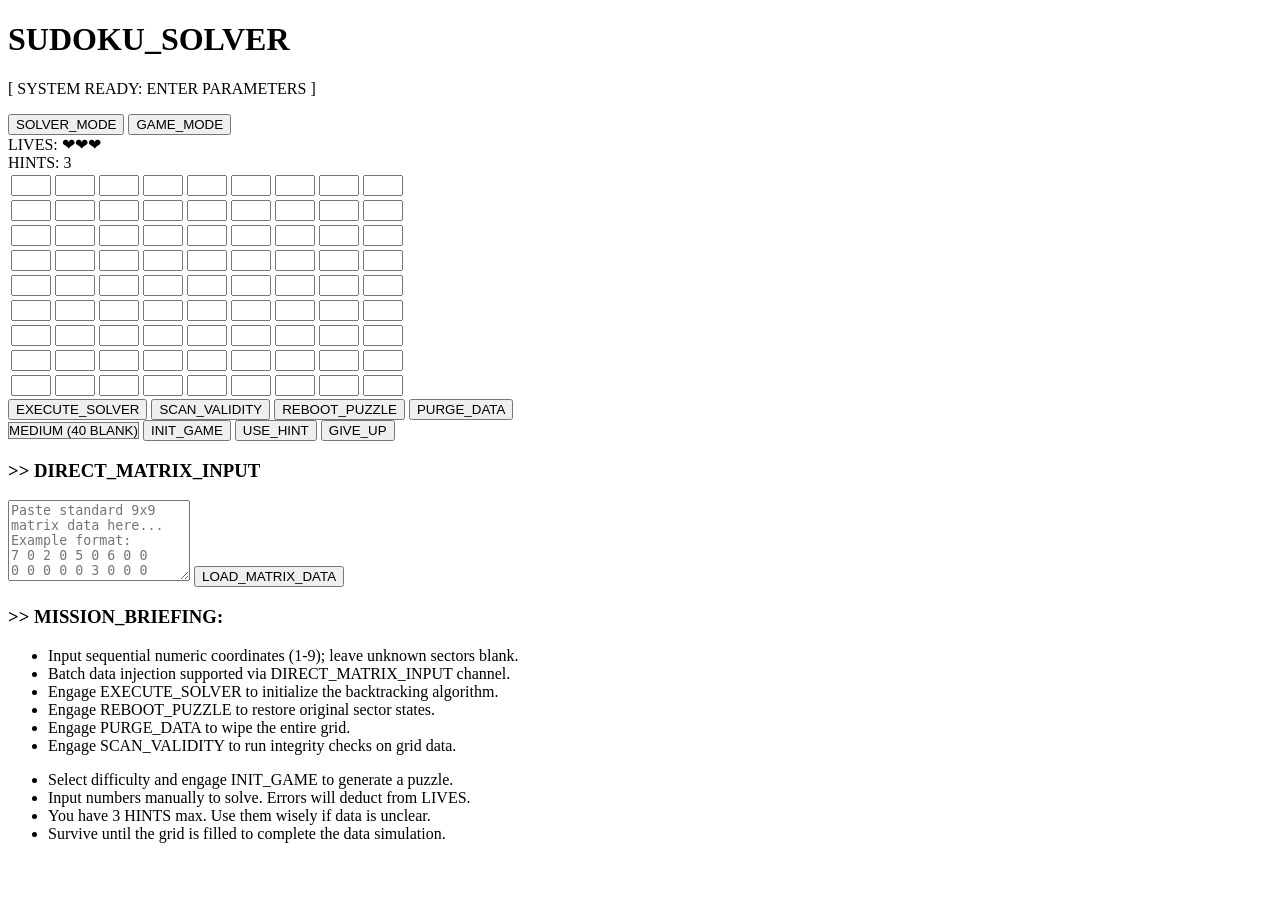
==== src/main/resources/templates/index.html @ 2aeccca3 "Initial commit" ====
<!DOCTYPE html>
<html xmlns:th="http://www.thymeleaf.org" lang="en">

<head>
    <meta charset="UTF-8">
    <meta name="viewport" content="width=device-width, initial-scale=1.0">
    <title>SUDOKU.exe // SOLVER</title>
    <link rel="preconnect" href="https://fonts.googleapis.com">
    <link rel="preconnect" href="https://fonts.gstatic.com" crossorigin>
    <link
        href="https://fonts.googleapis.com/css2?family=Orbitron:wght@400;500;700;900&family=Rajdhani:wght@400;500;600;700&display=swap"
        rel="stylesheet">
    <link rel="stylesheet" href="/css/style.css">
</head>

<body>
    <div class="container">
        <h1 class="glitch-title">SUDOKU<span class="highlight">_SOLVER</span></h1>
        <p class="subtitle">[ SYSTEM READY: ENTER PARAMETERS ]</p>

        <div class="mode-switcher">
            <button id="modeSolveBtn" class="btn btn-primary active">SOLVER_MODE</button>
            <button id="modeGameBtn" class="btn btn-outline">GAME_MODE</button>
        </div>

        <div id="gameStats" class="game-stats hidden">
            <div class="stat-box">LIVES: <span id="lifelinesDisplay" class="lives-text">❤❤❤</span></div>
            <div class="stat-box">HINTS: <span id="hintsDisplay" class="hints-text">3</span></div>
        </div>

        <div class="board-container">
            <table id="sudokuBoard" class="sudoku-board">
                <tbody>
                    <tr>
                        <td><input type="number" min="0" max="9" data-row="0" data-col="0"></td>
                        <td><input type="number" min="0" max="9" data-row="0" data-col="1"></td>
                        <td class="border-right"><input type="number" min="0" max="9" data-row="0" data-col="2"></td>
                        <td><input type="number" min="0" max="9" data-row="0" data-col="3"></td>
                        <td><input type="number" min="0" max="9" data-row="0" data-col="4"></td>
                        <td class="border-right"><input type="number" min="0" max="9" data-row="0" data-col="5"></td>
                        <td><input type="number" min="0" max="9" data-row="0" data-col="6"></td>
                        <td><input type="number" min="0" max="9" data-row="0" data-col="7"></td>
                        <td><input type="number" min="0" max="9" data-row="0" data-col="8"></td>
                    </tr>
                    <tr>
                        <td><input type="number" min="0" max="9" data-row="1" data-col="0"></td>
                        <td><input type="number" min="0" max="9" data-row="1" data-col="1"></td>
                        <td class="border-right"><input type="number" min="0" max="9" data-row="1" data-col="2"></td>
                        <td><input type="number" min="0" max="9" data-row="1" data-col="3"></td>
                        <td><input type="number" min="0" max="9" data-row="1" data-col="4"></td>
                        <td class="border-right"><input type="number" min="0" max="9" data-row="1" data-col="5"></td>
                        <td><input type="number" min="0" max="9" data-row="1" data-col="6"></td>
                        <td><input type="number" min="0" max="9" data-row="1" data-col="7"></td>
                        <td><input type="number" min="0" max="9" data-row="1" data-col="8"></td>
                    </tr>
                    <tr class="border-bottom">
                        <td><input type="number" min="0" max="9" data-row="2" data-col="0"></td>
                        <td><input type="number" min="0" max="9" data-row="2" data-col="1"></td>
                        <td class="border-right"><input type="number" min="0" max="9" data-row="2" data-col="2"></td>
                        <td><input type="number" min="0" max="9" data-row="2" data-col="3"></td>
                        <td><input type="number" min="0" max="9" data-row="2" data-col="4"></td>
                        <td class="border-right"><input type="number" min="0" max="9" data-row="2" data-col="5"></td>
                        <td><input type="number" min="0" max="9" data-row="2" data-col="6"></td>
                        <td><input type="number" min="0" max="9" data-row="2" data-col="7"></td>
                        <td><input type="number" min="0" max="9" data-row="2" data-col="8"></td>
                    </tr>
                    <tr>
                        <td><input type="number" min="0" max="9" data-row="3" data-col="0"></td>
                        <td><input type="number" min="0" max="9" data-row="3" data-col="1"></td>
                        <td class="border-right"><input type="number" min="0" max="9" data-row="3" data-col="2"></td>
                        <td><input type="number" min="0" max="9" data-row="3" data-col="3"></td>
                        <td><input type="number" min="0" max="9" data-row="3" data-col="4"></td>
                        <td class="border-right"><input type="number" min="0" max="9" data-row="3" data-col="5"></td>
                        <td><input type="number" min="0" max="9" data-row="3" data-col="6"></td>
                        <td><input type="number" min="0" max="9" data-row="3" data-col="7"></td>
                        <td><input type="number" min="0" max="9" data-row="3" data-col="8"></td>
                    </tr>
                    <tr>
                        <td><input type="number" min="0" max="9" data-row="4" data-col="0"></td>
                        <td><input type="number" min="0" max="9" data-row="4" data-col="1"></td>
                        <td class="border-right"><input type="number" min="0" max="9" data-row="4" data-col="2"></td>
                        <td><input type="number" min="0" max="9" data-row="4" data-col="3"></td>
                        <td><input type="number" min="0" max="9" data-row="4" data-col="4"></td>
                        <td class="border-right"><input type="number" min="0" max="9" data-row="4" data-col="5"></td>
                        <td><input type="number" min="0" max="9" data-row="4" data-col="6"></td>
                        <td><input type="number" min="0" max="9" data-row="4" data-col="7"></td>
                        <td><input type="number" min="0" max="9" data-row="4" data-col="8"></td>
                    </tr>
                    <tr class="border-bottom">
                        <td><input type="number" min="0" max="9" data-row="5" data-col="0"></td>
                        <td><input type="number" min="0" max="9" data-row="5" data-col="1"></td>
                        <td class="border-right"><input type="number" min="0" max="9" data-row="5" data-col="2"></td>
                        <td><input type="number" min="0" max="9" data-row="5" data-col="3"></td>
                        <td><input type="number" min="0" max="9" data-row="5" data-col="4"></td>
                        <td class="border-right"><input type="number" min="0" max="9" data-row="5" data-col="5"></td>
                        <td><input type="number" min="0" max="9" data-row="5" data-col="6"></td>
                        <td><input type="number" min="0" max="9" data-row="5" data-col="7"></td>
                        <td><input type="number" min="0" max="9" data-row="5" data-col="8"></td>
                    </tr>
                    <tr>
                        <td><input type="number" min="0" max="9" data-row="6" data-col="0"></td>
                        <td><input type="number" min="0" max="9" data-row="6" data-col="1"></td>
                        <td class="border-right"><input type="number" min="0" max="9" data-row="6" data-col="2"></td>
                        <td><input type="number" min="0" max="9" data-row="6" data-col="3"></td>
                        <td><input type="number" min="0" max="9" data-row="6" data-col="4"></td>
                        <td class="border-right"><input type="number" min="0" max="9" data-row="6" data-col="5"></td>
                        <td><input type="number" min="0" max="9" data-row="6" data-col="6"></td>
                        <td><input type="number" min="0" max="9" data-row="6" data-col="7"></td>
                        <td><input type="number" min="0" max="9" data-row="6" data-col="8"></td>
                    </tr>
                    <tr>
                        <td><input type="number" min="0" max="9" data-row="7" data-col="0"></td>
                        <td><input type="number" min="0" max="9" data-row="7" data-col="1"></td>
                        <td class="border-right"><input type="number" min="0" max="9" data-row="7" data-col="2"></td>
                        <td><input type="number" min="0" max="9" data-row="7" data-col="3"></td>
                        <td><input type="number" min="0" max="9" data-row="7" data-col="4"></td>
                        <td class="border-right"><input type="number" min="0" max="9" data-row="7" data-col="5"></td>
                        <td><input type="number" min="0" max="9" data-row="7" data-col="6"></td>
                        <td><input type="number" min="0" max="9" data-row="7" data-col="7"></td>
                        <td><input type="number" min="0" max="9" data-row="7" data-col="8"></td>
                    </tr>
                    <tr>
                        <td><input type="number" min="0" max="9" data-row="8" data-col="0"></td>
                        <td><input type="number" min="0" max="9" data-row="8" data-col="1"></td>
                        <td class="border-right"><input type="number" min="0" max="9" data-row="8" data-col="2"></td>
                        <td><input type="number" min="0" max="9" data-row="8" data-col="3"></td>
                        <td><input type="number" min="0" max="9" data-row="8" data-col="4"></td>
                        <td class="border-right"><input type="number" min="0" max="9" data-row="8" data-col="5"></td>
                        <td><input type="number" min="0" max="9" data-row="8" data-col="6"></td>
                        <td><input type="number" min="0" max="9" data-row="8" data-col="7"></td>
                        <td><input type="number" min="0" max="9" data-row="8" data-col="8"></td>
                    </tr>
                </tbody>
            </table>
        </div>

        <div id="solverModeControls" class="button-group">
            <button id="solveBtn" class="btn btn-primary">EXECUTE_SOLVER</button>
            <button id="validateBtn" class="btn btn-info">SCAN_VALIDITY</button>
            <button id="resetBtn" class="btn btn-secondary">REBOOT_PUZZLE</button>
            <button id="clearBtn" class="btn btn-warning">PURGE_DATA</button>
        </div>

        <div id="gameModeControls" class="button-group hidden">
            <select id="difficultySelect" class="btn btn-outline" style="appearance: none; text-align: center;">
                <option value="easy">EASY (30 BLANK)</option>
                <option value="medium" selected>MEDIUM (40 BLANK)</option>
                <option value="hard">HARD (50 BLANK)</option>
                <option value="expert">EXPERT (60 BLANK)</option>
            </select>
            <button id="startGameBtn" class="btn btn-primary">INIT_GAME</button>
            <button id="hintBtn" class="btn btn-info">USE_HINT</button>
            <button id="giveUpBtn" class="btn btn-warning">GIVE_UP</button>
        </div>

        <div id="message" class="message"></div>

        <div id="solverMatrixInput" class="matrix-input-section">
            <h3>>> DIRECT_MATRIX_INPUT</h3>
            <textarea id="matrixInput" rows="5" placeholder="Paste standard 9x9 matrix data here...
Example format:
7 0 2 0 5 0 6 0 0
0 0 0 0 0 3 0 0 0"></textarea>
            <button id="loadMatrixBtn" class="btn btn-matrix">LOAD_MATRIX_DATA</button>
        </div>

        <div class="info-section">
            <h3>>> MISSION_BRIEFING:</h3>
            <ul id="solverInstructions">
                <li>Input sequential numeric coordinates (1-9); leave unknown sectors blank.</li>
                <li>Batch data injection supported via DIRECT_MATRIX_INPUT channel.</li>
                <li>Engage EXECUTE_SOLVER to initialize the backtracking algorithm.</li>
                <li>Engage REBOOT_PUZZLE to restore original sector states.</li>
                <li>Engage PURGE_DATA to wipe the entire grid.</li>
                <li>Engage SCAN_VALIDITY to run integrity checks on grid data.</li>
            </ul>
            <ul id="gameInstructions" class="hidden">
                <li>Select difficulty and engage INIT_GAME to generate a puzzle.</li>
                <li>Input numbers manually to solve. Errors will deduct from LIVES.</li>
                <li>You have 3 HINTS max. Use them wisely if data is unclear.</li>
                <li>Survive until the grid is filled to complete the data simulation.</li>
            </ul>
        </div>
    </div>

    <script src="/js/app.js"></script>
</body>

</html>
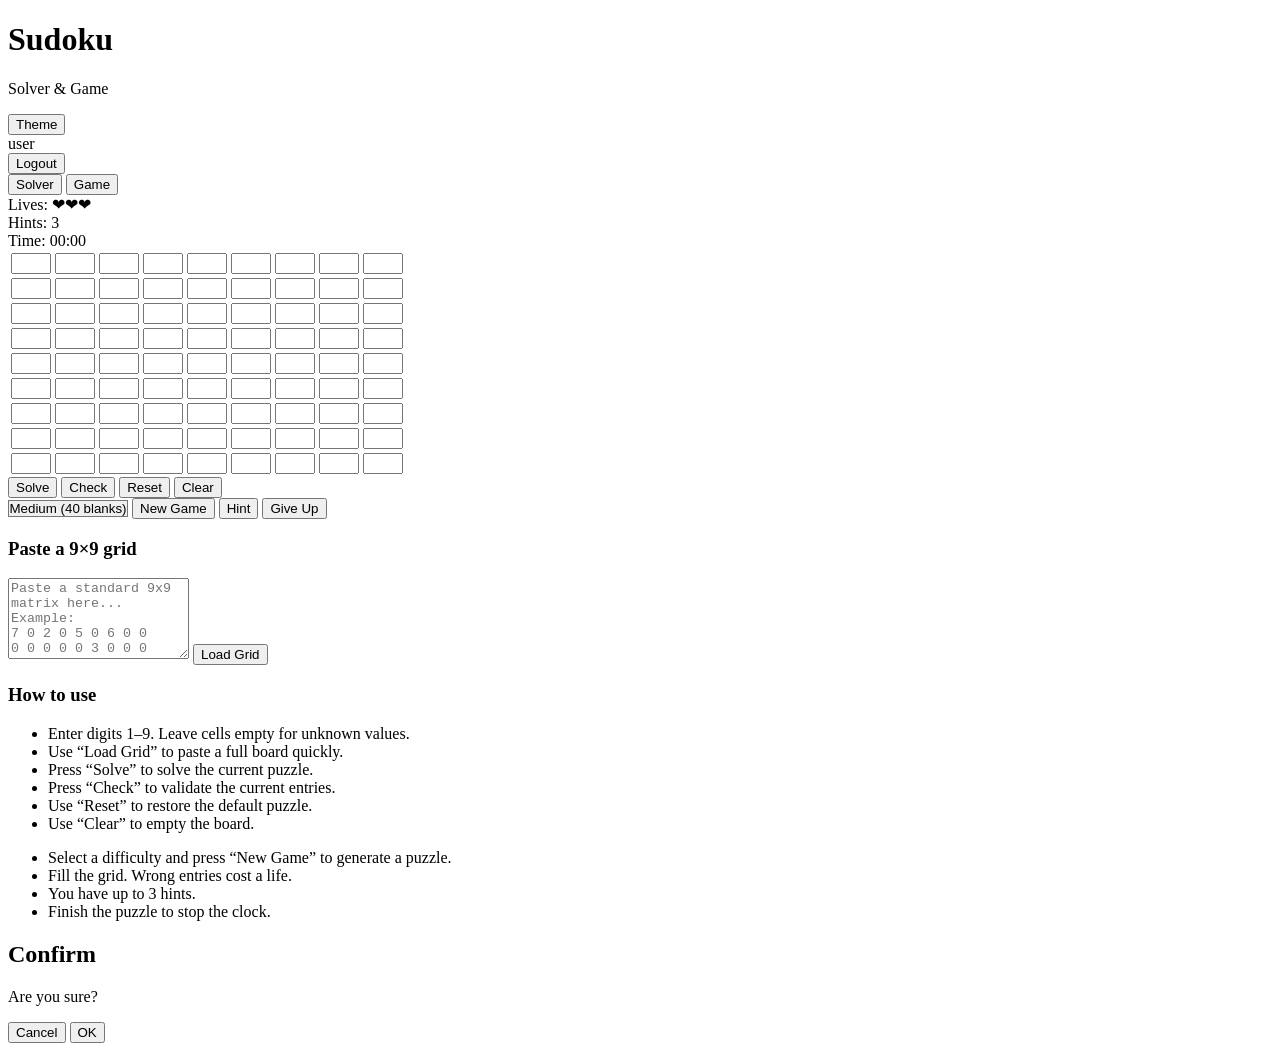
==== commit bc4ce9b5: "Ui changes" ====
--- a/src/main/resources/templates/index.html
+++ b/src/main/resources/templates/index.html
@@ -1,31 +1,48 @@
 <!DOCTYPE html>
-<html xmlns:th="http://www.thymeleaf.org" lang="en">
+<html xmlns:th="http://www.thymeleaf.org" xmlns:sec="http://www.thymeleaf.org/extras/spring-security" lang="en">
 
 <head>
     <meta charset="UTF-8">
     <meta name="viewport" content="width=device-width, initial-scale=1.0">
-    <title>SUDOKU.exe // SOLVER</title>
+    <meta name="_csrf" th:content="${_csrf.token}">
+    <meta name="_csrf_header" th:content="${_csrf.headerName}">
+    <title>Sudoku Solver</title>
     <link rel="preconnect" href="https://fonts.googleapis.com">
     <link rel="preconnect" href="https://fonts.gstatic.com" crossorigin>
     <link
-        href="https://fonts.googleapis.com/css2?family=Orbitron:wght@400;500;700;900&family=Rajdhani:wght@400;500;600;700&display=swap"
+        href="https://fonts.googleapis.com/css2?family=Merriweather:wght@400;700&family=Playfair+Display:wght@700;800&display=swap"
         rel="stylesheet">
     <link rel="stylesheet" href="/css/style.css">
 </head>
 
 <body>
     <div class="container">
-        <h1 class="glitch-title">SUDOKU<span class="highlight">_SOLVER</span></h1>
-        <p class="subtitle">[ SYSTEM READY: ENTER PARAMETERS ]</p>
+        <div class="topbar">
+            <div class="brand">
+                <h1 class="glitch-title">Sudoku</h1>
+                <p class="subtitle">Solver & Game</p>
+            </div>
+            <div class="topbar-actions">
+                <button id="themeToggleBtn" class="btn theme-toggle" type="button">Theme</button>
+                <div class="user-chip" sec:authorize="isAuthenticated()">
+                    <span class="user-name" th:text="${#authentication.name}">user</span>
+                    <form th:action="@{/logout}" method="post">
+                        <input type="hidden" th:name="${_csrf.parameterName}" th:value="${_csrf.token}" />
+                        <button class="btn btn-outline btn-small" type="submit">Logout</button>
+                    </form>
+                </div>
+            </div>
+        </div>
 
         <div class="mode-switcher">
-            <button id="modeSolveBtn" class="btn btn-primary active">SOLVER_MODE</button>
-            <button id="modeGameBtn" class="btn btn-outline">GAME_MODE</button>
+            <button id="modeSolveBtn" class="btn btn-primary active">Solver</button>
+            <button id="modeGameBtn" class="btn btn-outline">Game</button>
         </div>
 
         <div id="gameStats" class="game-stats hidden">
-            <div class="stat-box">LIVES: <span id="lifelinesDisplay" class="lives-text">❤❤❤</span></div>
-            <div class="stat-box">HINTS: <span id="hintsDisplay" class="hints-text">3</span></div>
+            <div class="stat-box">Lives: <span id="lifelinesDisplay" class="lives-text">❤❤❤</span></div>
+            <div class="stat-box">Hints: <span id="hintsDisplay" class="hints-text">3</span></div>
+            <div class="stat-box">Time: <span id="timerDisplay" class="timer-text">00:00</span></div>
         </div>
 
         <div class="board-container">
@@ -135,55 +152,69 @@
         </div>
 
         <div id="solverModeControls" class="button-group">
-            <button id="solveBtn" class="btn btn-primary">EXECUTE_SOLVER</button>
-            <button id="validateBtn" class="btn btn-info">SCAN_VALIDITY</button>
-            <button id="resetBtn" class="btn btn-secondary">REBOOT_PUZZLE</button>
-            <button id="clearBtn" class="btn btn-warning">PURGE_DATA</button>
+            <button id="solveBtn" class="btn btn-primary">Solve</button>
+            <button id="validateBtn" class="btn btn-info">Check</button>
+            <button id="resetBtn" class="btn btn-secondary">Reset</button>
+            <button id="clearBtn" class="btn btn-warning">Clear</button>
         </div>
 
         <div id="gameModeControls" class="button-group hidden">
             <select id="difficultySelect" class="btn btn-outline" style="appearance: none; text-align: center;">
-                <option value="easy">EASY (30 BLANK)</option>
-                <option value="medium" selected>MEDIUM (40 BLANK)</option>
-                <option value="hard">HARD (50 BLANK)</option>
-                <option value="expert">EXPERT (60 BLANK)</option>
+                <option value="easy">Easy (30 blanks)</option>
+                <option value="medium" selected>Medium (40 blanks)</option>
+                <option value="hard">Hard (50 blanks)</option>
+                <option value="expert">Expert (60 blanks)</option>
             </select>
-            <button id="startGameBtn" class="btn btn-primary">INIT_GAME</button>
-            <button id="hintBtn" class="btn btn-info">USE_HINT</button>
-            <button id="giveUpBtn" class="btn btn-warning">GIVE_UP</button>
+            <button id="startGameBtn" class="btn btn-primary">New Game</button>
+            <button id="hintBtn" class="btn btn-info">Hint</button>
+            <button id="giveUpBtn" class="btn btn-warning">Give Up</button>
         </div>
 
         <div id="message" class="message"></div>
 
         <div id="solverMatrixInput" class="matrix-input-section">
-            <h3>>> DIRECT_MATRIX_INPUT</h3>
-            <textarea id="matrixInput" rows="5" placeholder="Paste standard 9x9 matrix data here...
-Example format:
+            <h3>Paste a 9×9 grid</h3>
+            <textarea id="matrixInput" rows="5" placeholder="Paste a standard 9x9 matrix here...
+Example:
 7 0 2 0 5 0 6 0 0
 0 0 0 0 0 3 0 0 0"></textarea>
-            <button id="loadMatrixBtn" class="btn btn-matrix">LOAD_MATRIX_DATA</button>
+            <button id="loadMatrixBtn" class="btn btn-matrix">Load Grid</button>
         </div>
 
         <div class="info-section">
-            <h3>>> MISSION_BRIEFING:</h3>
+            <h3>How to use</h3>
             <ul id="solverInstructions">
-                <li>Input sequential numeric coordinates (1-9); leave unknown sectors blank.</li>
-                <li>Batch data injection supported via DIRECT_MATRIX_INPUT channel.</li>
-                <li>Engage EXECUTE_SOLVER to initialize the backtracking algorithm.</li>
-                <li>Engage REBOOT_PUZZLE to restore original sector states.</li>
-                <li>Engage PURGE_DATA to wipe the entire grid.</li>
-                <li>Engage SCAN_VALIDITY to run integrity checks on grid data.</li>
+                <li>Enter digits 1–9. Leave cells empty for unknown values.</li>
+                <li>Use “Load Grid” to paste a full board quickly.</li>
+                <li>Press “Solve” to solve the current puzzle.</li>
+                <li>Press “Check” to validate the current entries.</li>
+                <li>Use “Reset” to restore the default puzzle.</li>
+                <li>Use “Clear” to empty the board.</li>
             </ul>
             <ul id="gameInstructions" class="hidden">
-                <li>Select difficulty and engage INIT_GAME to generate a puzzle.</li>
-                <li>Input numbers manually to solve. Errors will deduct from LIVES.</li>
-                <li>You have 3 HINTS max. Use them wisely if data is unclear.</li>
-                <li>Survive until the grid is filled to complete the data simulation.</li>
+                <li>Select a difficulty and press “New Game” to generate a puzzle.</li>
+                <li>Fill the grid. Wrong entries cost a life.</li>
+                <li>You have up to 3 hints.</li>
+                <li>Finish the puzzle to stop the clock.</li>
             </ul>
         </div>
     </div>
 
+    <div id="modalOverlay" class="modal-overlay hidden" role="presentation">
+        <div class="modal" role="dialog" aria-modal="true" aria-labelledby="modalTitle" aria-describedby="modalMessage">
+            <div class="modal-header">
+                <h2 id="modalTitle" class="modal-title">Confirm</h2>
+            </div>
+            <p id="modalMessage" class="modal-message">Are you sure?</p>
+            <div class="modal-actions">
+                <button id="modalCancelBtn" class="btn btn-outline" type="button">Cancel</button>
+                <button id="modalConfirmBtn" class="btn btn-warning" type="button">OK</button>
+            </div>
+        </div>
+    </div>
+
+    <script src="/js/vendor/gsap.min.js"></script>
     <script src="/js/app.js"></script>
 </body>
 
-</html>+</html>
